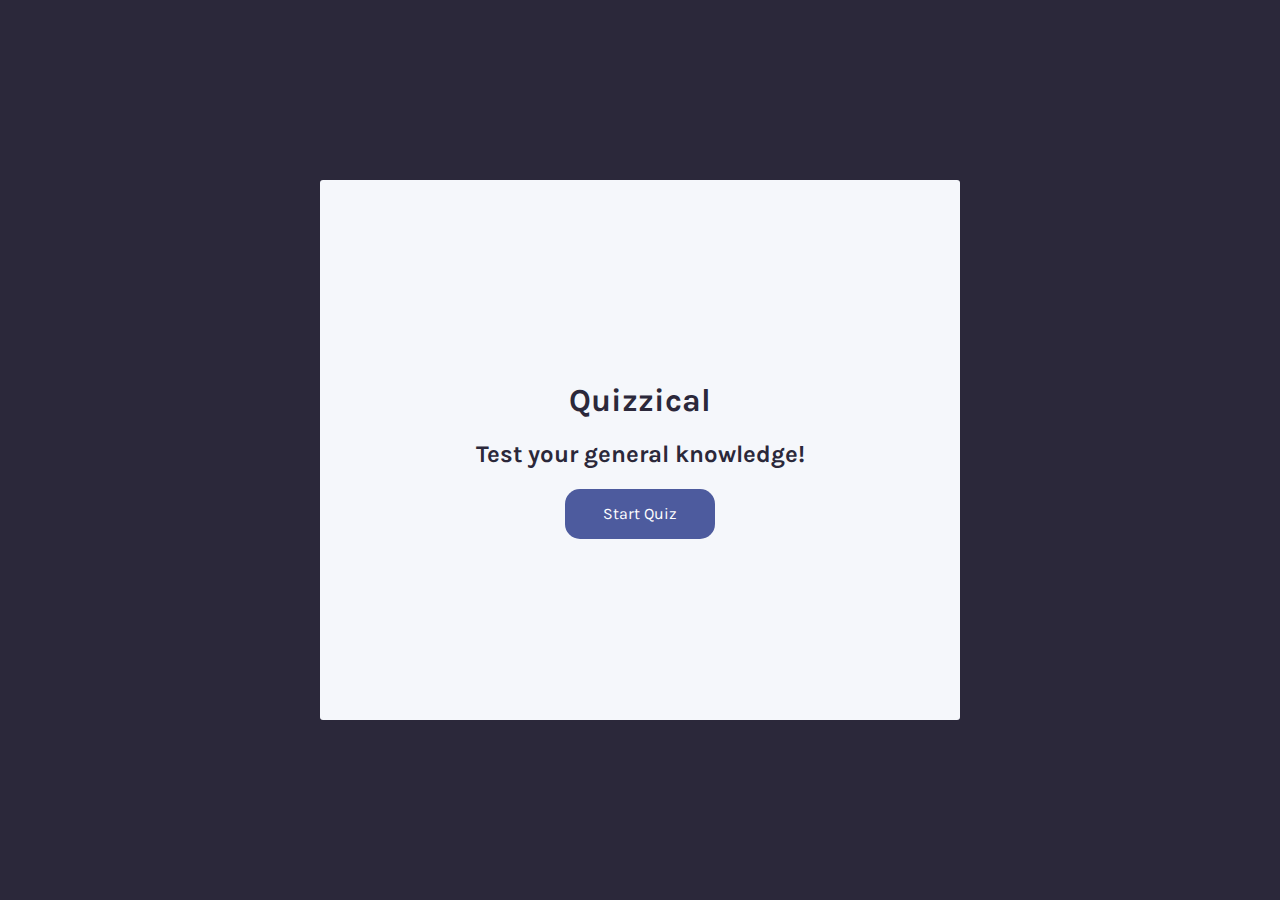
==== quizzical/quizzical.html @ 5e79a11b ""quizzical added"" ====
<!doctype html><html lang="en"><head><meta charset="utf-8"/><link rel="icon" href="./favicon.ico"/><meta name="viewport" content="width=device-width,initial-scale=1"/><meta name="theme-color" content="#000000"/><meta name="description" content="Web site created using create-react-app"/><link rel="apple-touch-icon" href="./logo192.png"/><link rel="manifest" href="./manifest.json"/><title>React App</title><script defer="defer" src="./static/js/main.dbe35209.js"></script><link href="./static/css/main.89f2f311.css" rel="stylesheet"></head><body><noscript>You need to enable JavaScript to run this app.</noscript><div id="root"></div></body></html>
---- quizzical/static/css/main.89f2f311.css ----
@import url(https://fonts.googleapis.com/css2?family=Karla:wght@400;700&display=swap);*{box-sizing:border-box}body{background-color:#2b283a;color:#2b283a;font-family:Karla,sans-serif;line-height:1.15;margin:0}.App{height:100vh}.App,.main{align-items:center;display:flex;flex-direction:column;justify-content:center}.main{background:#f5f7fb;border-radius:3px;min-height:60%;padding:2rem 4rem;width:50%}.initial-board{text-align:center}.btn{background:#4d5b9e;border:none;border-radius:15px;color:#fff;font-family:Karla;font-size:medium;height:50px;padding:10px;width:150px}.btn-box{display:grid;grid-template-columns:repeat(3,1fr);margin:10px;place-content:center}.after-game{grid-column-start:3/4}.hidden{visibility:hidden}.question-block{color:#2b283a;margin:20px}.question{font-weight:700}.answers-box{display:flex;flex-direction:row;margin:10px 0}.answer{border:.794239px solid #4d5b9e;border-radius:7.94239px;margin:0 5px;min-width:100px;padding:3px 15px;text-align:center}.checked{background-color:#7484d1;border-color:#7484d1;color:#fff}.correct{background-color:#7bc27b;border-color:#7bc27b;color:#fff}.incorrect{background-color:#e67f7f;border-color:#e67f7f;color:#fff}
/*# sourceMappingURL=main.89f2f311.css.map*/
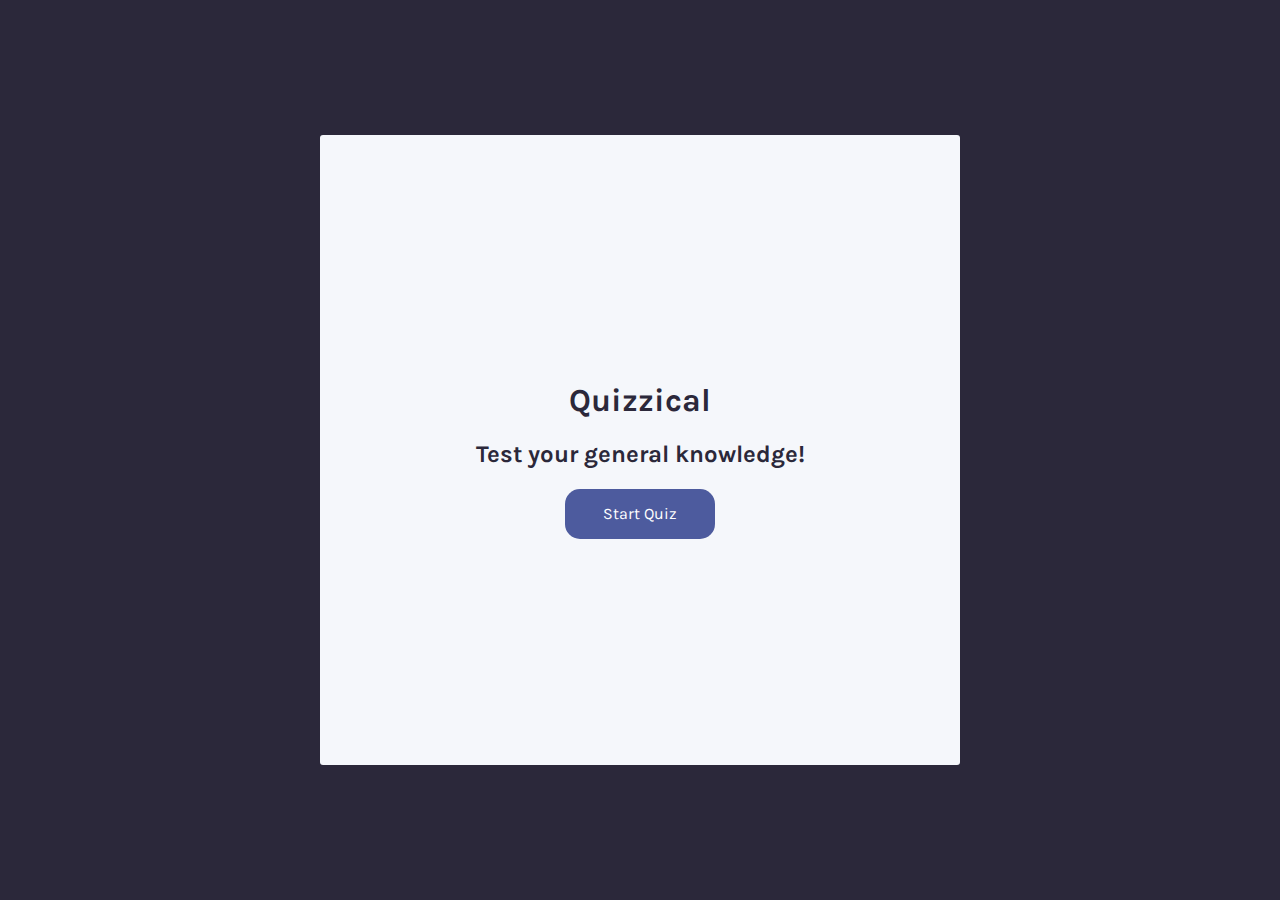
==== commit 6aba719e: "new quizzical files" ====
--- a/quizzical/quizzical.html
+++ b/quizzical/quizzical.html
@@ -1 +1 @@
-<!doctype html><html lang="en"><head><meta charset="utf-8"/><link rel="icon" href="./favicon.ico"/><meta name="viewport" content="width=device-width,initial-scale=1"/><meta name="theme-color" content="#000000"/><meta name="description" content="Web site created using create-react-app"/><link rel="apple-touch-icon" href="./logo192.png"/><link rel="manifest" href="./manifest.json"/><title>React App</title><script defer="defer" src="./static/js/main.dbe35209.js"></script><link href="./static/css/main.89f2f311.css" rel="stylesheet"></head><body><noscript>You need to enable JavaScript to run this app.</noscript><div id="root"></div></body></html>+<!doctype html><html lang="en"><head><meta charset="utf-8"/><link rel="icon" href="./favicon.ico"/><meta name="viewport" content="width=device-width,initial-scale=1"/><meta name="theme-color" content="#000000"/><meta name="description" content="Web site created using create-react-app"/><link rel="apple-touch-icon" href="./logo192.png"/><link rel="manifest" href="./manifest.json"/><title>React App</title><script defer="defer" src="./static/js/main.70ae5610.js"></script><link href="./static/css/main.990f3faf.css" rel="stylesheet"></head><body><noscript>You need to enable JavaScript to run this app.</noscript><div id="root"></div></body></html>--- a/quizzical/static/css/main.990f3faf.css
+++ b/quizzical/static/css/main.990f3faf.css
@@ -0,0 +1,2 @@
+@import url(https://fonts.googleapis.com/css2?family=Karla:wght@400;700&display=swap);*{box-sizing:border-box}body{background-color:#2b283a;color:#2b283a;font-family:Karla,sans-serif;line-height:1.15;margin:0}.App{height:100vh}.App,.main{align-items:center;display:flex;flex-direction:column;justify-content:center}.main{background:#f5f7fb;border-radius:3px;min-height:70%;padding:2rem 4rem;width:50%}.initial-board{text-align:center}.btn,.game-board{padding:10px}.btn{background:#4d5b9e;border:none;border-radius:15px;color:#fff;font-family:Karla;font-size:medium;height:50px;width:150px}.btn-box{display:grid;grid-template-columns:repeat(3,1fr);margin:10px;place-content:center}.after-game{grid-column-start:3/4}.hidden{visibility:hidden}.question-block{color:#2b283a;margin:20px;min-height:12%}.question{font-weight:700}.answers-box{display:flex;flex-direction:row;margin:10px 0}.answer{border:.794239px solid #4d5b9e;border-radius:7.94239px;margin:0 5px;min-width:100px;padding:3px 15px;text-align:center}.checked{background-color:#7484d1;border-color:#7484d1;color:#fff}.correct{background-color:#7bc27b;border-color:#7bc27b;color:#fff}.incorrect{background-color:#e67f7f;border-color:#e67f7f;color:#fff}
+/*# sourceMappingURL=main.990f3faf.css.map*/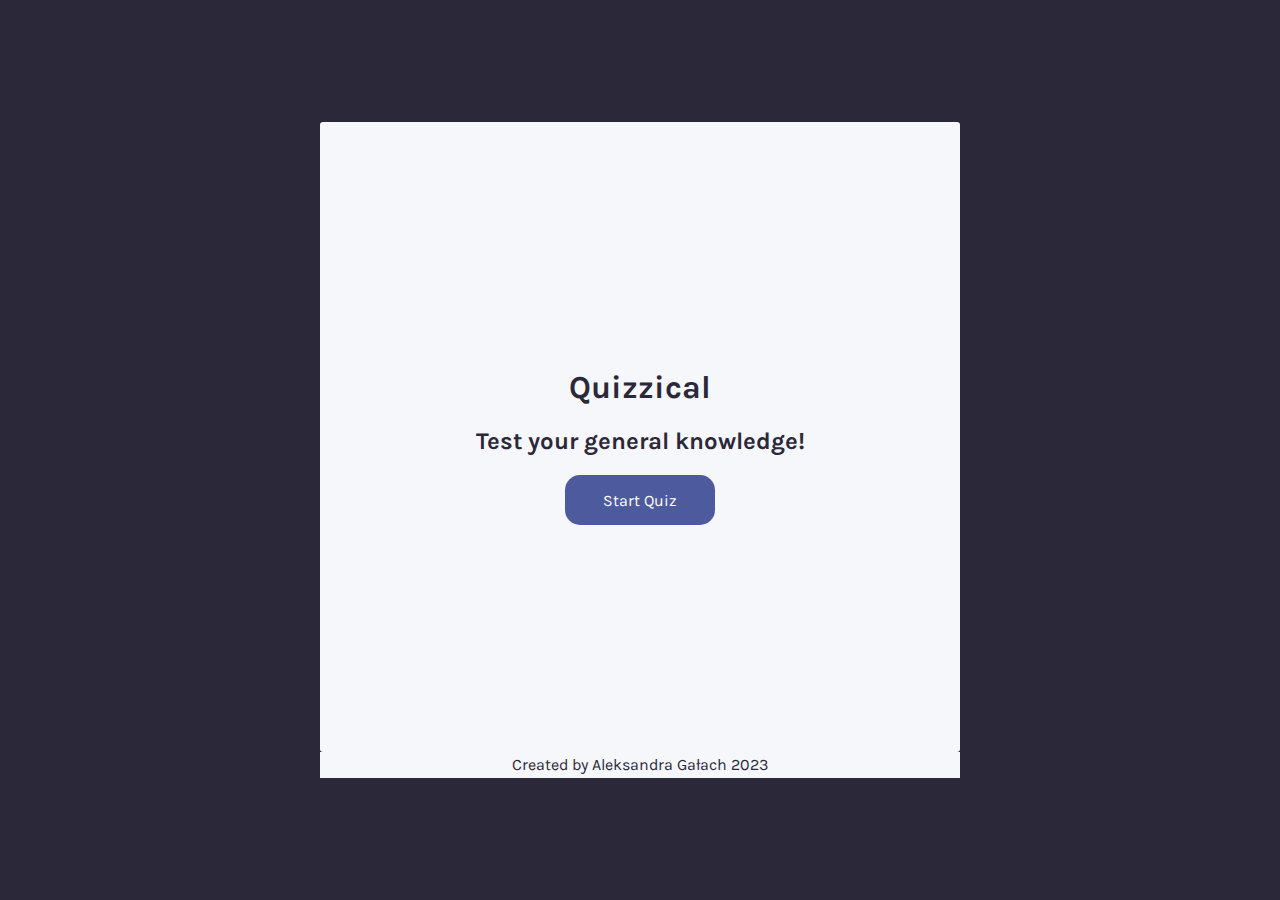
==== commit 9ad8e90c: "quizzical updated" ====
--- a/quizzical/quizzical.html
+++ b/quizzical/quizzical.html
@@ -1 +1 @@
-<!doctype html><html lang="en"><head><meta charset="utf-8"/><link rel="icon" href="./favicon.ico"/><meta name="viewport" content="width=device-width,initial-scale=1"/><meta name="theme-color" content="#000000"/><meta name="description" content="Web site created using create-react-app"/><link rel="apple-touch-icon" href="./logo192.png"/><link rel="manifest" href="./manifest.json"/><title>React App</title><script defer="defer" src="./static/js/main.70ae5610.js"></script><link href="./static/css/main.990f3faf.css" rel="stylesheet"></head><body><noscript>You need to enable JavaScript to run this app.</noscript><div id="root"></div></body></html>+<!doctype html><html lang="en"><head><meta charset="utf-8"/><link rel="icon" href="./favicon.ico"/><meta name="viewport" content="width=device-width,initial-scale=1"/><meta name="theme-color" content="#000000"/><meta name="description" content="Web site created using create-react-app"/><link rel="apple-touch-icon" href="./logo192.png"/><link rel="manifest" href="./manifest.json"/><title>React App</title><script defer="defer" src="./static/js/main.78abe729.js"></script><link href="./static/css/main.99061043.css" rel="stylesheet"></head><body><noscript>You need to enable JavaScript to run this app.</noscript><div id="root"></div></body></html>--- a/quizzical/static/css/main.99061043.css
+++ b/quizzical/static/css/main.99061043.css
@@ -0,0 +1,2 @@
+@import url(https://fonts.googleapis.com/css2?family=Karla:wght@400;700&display=swap);*{box-sizing:border-box}a{text-decoration:none}a,body{color:#2b283a}body{background-color:#2b283a;font-family:Karla,sans-serif;line-height:1.15;margin:0}.App{height:100vh}.App,.main{align-items:center;display:flex;flex-direction:column;justify-content:center}.main{background:#f5f7fb;border-radius:3px;min-height:70%;padding:2rem;width:50%}.initial-board{text-align:center}.game-board{display:grid;padding:10px}.btn{background:#4d5b9e;border:none;border-radius:15px;color:#fff;font-family:Karla;font-size:medium;height:50px;padding:10px;width:150px}.btn-box{display:grid;grid-template-columns:repeat(3,1fr);margin:10px;place-content:center}.after-game{grid-column-start:3/4}.hidden{visibility:hidden}.question-block{color:#2b283a;margin:10px;min-height:13%}.question{font-weight:700}.answers-box{display:flex;flex-direction:row;margin:10px 0}.answer{border:.794239px solid #4d5b9e;border-radius:7.94239px;margin:0 5px;min-width:100px;padding:3px 15px;text-align:center}.checked{background-color:#7484d1;border-color:#7484d1;color:#fff}.correct{background-color:#7bc27b;border-color:#7bc27b;color:#fff}.incorrect{background-color:#e67f7f;border-color:#e67f7f;color:#fff}footer{background-color:#f5f7fb;display:block;padding:4px;text-align:center;width:50%}
+/*# sourceMappingURL=main.99061043.css.map*/